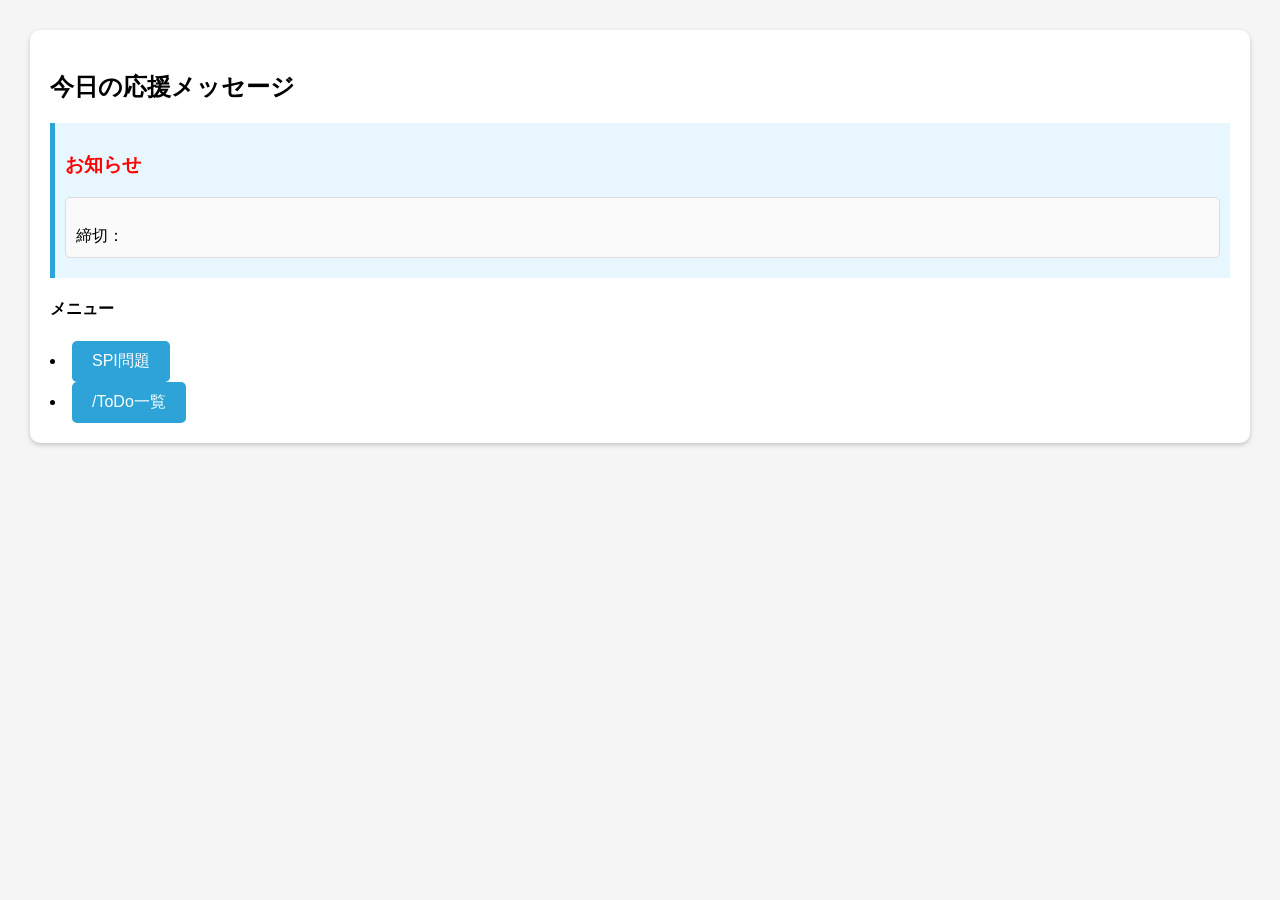
==== demo/src/main/resources/templates/index.html @ a36f1594 "初回コミット" ====
<!DOCTYPE html>

<html xmlns:th="http://www.thymeleaf.org">

<head>

<meta charset="UTF-8">

<title>応援メッセージと時間帯判定</title>
<head>

<style>

body{
    font-family: sans-serif;
    background-color:#f5f5f5;
    margin:30px;
}

.container{
    background-color:white;
    padding:20px;
    border-radius:10px;
    box-shadow:0 2px 5px rgba(0,0,0,0.2);
}

.notice{
    background-color:#e8f6ff;
    border-left:5px solid #2da3d7;
    padding:10px;
    margin-bottom:20px;
}

.menu a{
    display:inline-block;
    background-color:#2da3d7;
    color:white;
    text-decoration:none;
    padding:10px 20px;
    margin-right:10px;
    border-radius:5px;
}

.menu a:hover{
    background-color:#198fc0;
}

.todo{
    background-color:#fafafa;
    border:1px solid #ddd;
    padding:10px;
    margin-bottom:10px;
    border-radius:5px
}
</style>
</head>

<body>

<div class="container">

<h1 th:text="${greeting}"></h1>

<h2>今日の応援メッセージ</h2>

<p th:text="${message}"></p>

<div class="notice">

<h3 style="color:red">お知らせ</h3>

<div th:each="todo : ${todos}" class="todo">

<b th:text="${todo.task}"></b>

<br>

締切：

<span th:text="${#temporals.format(todo.deadline,'yyyy/MM/dd HH:mm')}"></span>

</div>

</div>

<h4>メニュー</h4>

<div class="menu">

<li>
    <a href="spi">
        SPI問題
    </a>
</li覧</a>
</li>

<li>
<a href="todo">
    /ToDo一覧
</a>

</div>

</div>

</body>
</body>

</html>
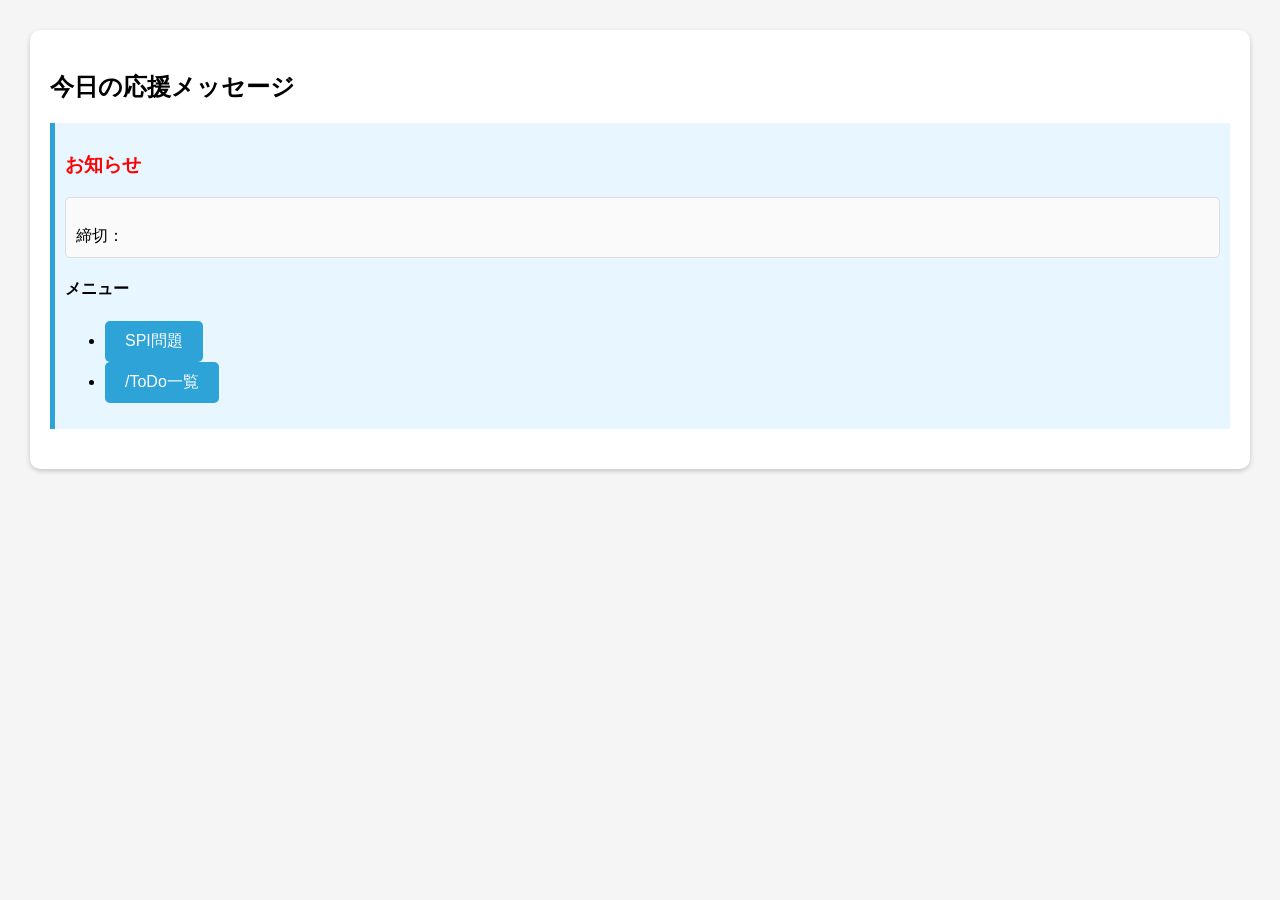
==== commit 4b47a7ea: "ToDo画面とSPI画面を修正" ====
--- a/demo/src/main/resources/templates/index.html
+++ b/demo/src/main/resources/templates/index.html
@@ -1,5 +1,13 @@
 <!DOCTYPE html>
 
+<!--
+就職活動支援Webアプリ機能
+1. 応援メッセージ表示
+2. 時間帯別挨拶表示
+3. SPI問題画面への遷移
+4. Todo一覧表示
+5. 締切間近タスク通知
+-->
 <html xmlns:th="http://www.thymeleaf.org">
 
 <head>
@@ -7,7 +15,6 @@
 <meta charset="UTF-8">
 
 <title>応援メッセージと時間帯判定</title>
-<head>
 
 <style>
 
@@ -50,28 +57,35 @@
     border:1px solid #ddd;
     padding:10px;
     margin-bottom:10px;
-    border-radius:5px
+    border-radius:5px;
 }
 </style>
+
 </head>
 
 <body>
 
 <div class="container">
 
+<!-- 時間帯に応じた挨拶表示 -->
 <h1 th:text="${greeting}"></h1>
 
+
+<!-- ランダム応援メッセージ -->
 <h2>今日の応援メッセージ</h2>
-
 <p th:text="${message}"></p>
 
+<!-- 締切が近いTodoを表示 -->
 <div class="notice">
 
 <h3 style="color:red">お知らせ</h3>
 
+
+<!-- Todo一覧表示 -->
 <div th:each="todo : ${todos}" class="todo">
 
 <b th:text="${todo.task}"></b>
+
 
 <br>
 
@@ -81,29 +95,27 @@
 
 </div>
 
+<div th:if="${notice != ''}"th:utext="${notice}">
 </div>
 
+<!-- メニュー -->
 <h4>メニュー</h4>
 
 <div class="menu">
-
-<li>
-    <a href="spi">
-        SPI問題
-    </a>
-</li覧</a>
-</li>
-
-<li>
-<a href="todo">
-    /ToDo一覧
-</a>
-
+    <ul>
+        <li>
+            <a href="/spi">
+                SPI問題
+            </a>
+        </li>
+        <li>
+            <a href="/todo">
+                /ToDo一覧
+            </a>
+        </li>
+    </ul>
 </div>
 
-</div>
-
-</body>
 </body>
 
 </html>
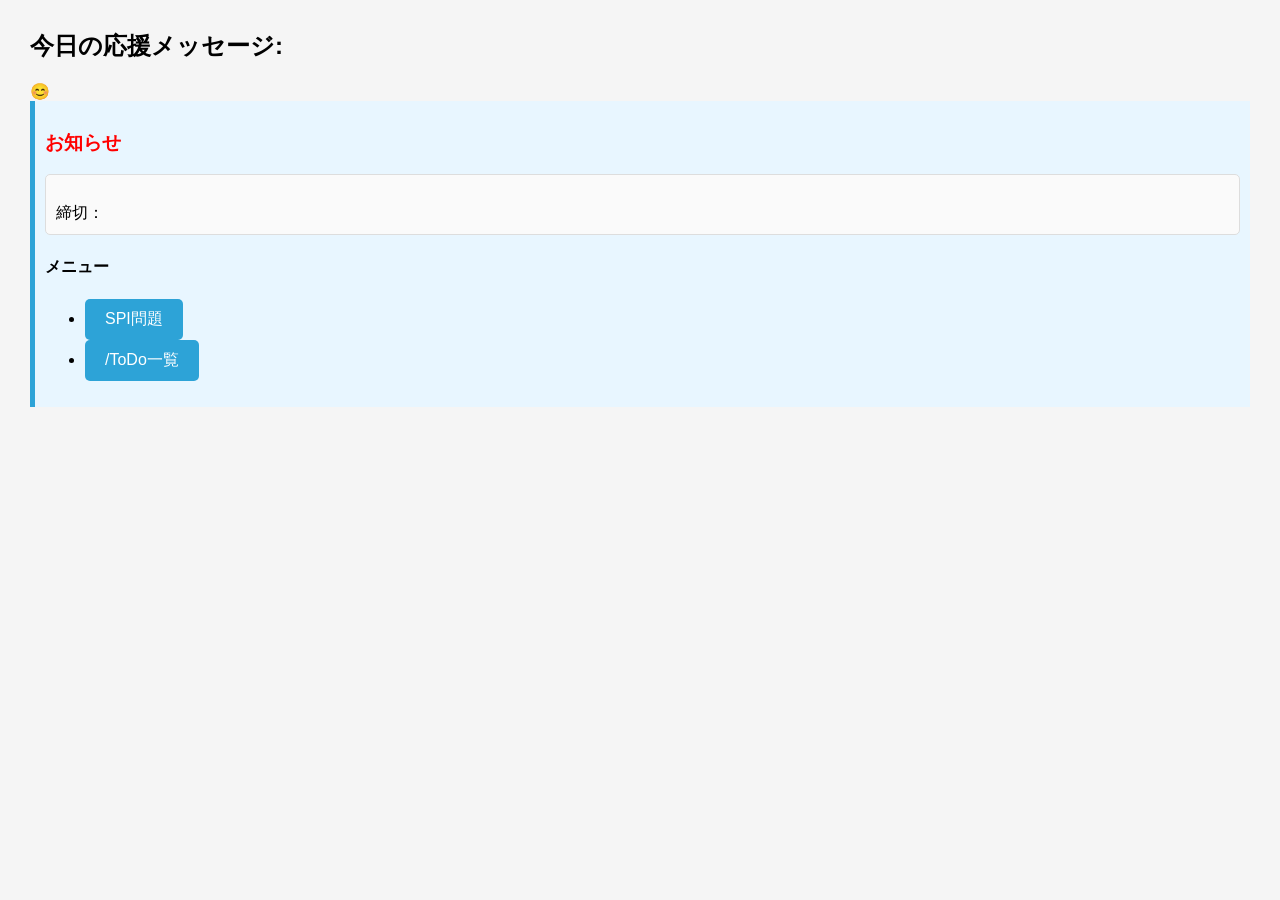
==== commit ddf8bcef: "UI改善: 吹き出しと応援メッセージを追加" ====
--- a/demo/src/main/resources/templates/index.html
+++ b/demo/src/main/resources/templates/index.html
@@ -13,6 +13,9 @@
 <head>
 
 <meta charset="UTF-8">
+
+<link rel="stylesheet" th:href="@{/css/style.css}"></link>
+
 
 <title>応援メッセージと時間帯判定</title>
 
@@ -63,17 +66,34 @@
 
 </head>
 
+
 <body>
 
-<div class="container">
+<div class="top-area">
+    <!-- 左側 -->
 
-<!-- 時間帯に応じた挨拶表示 -->
-<h1 th:text="${greeting}"></h1>
+    <div class="message-area">
+         <!-- ランダム応援メッセージ -->
+     <h2>今日の応援メッセージ:</h2>
+     <p th:text="${message}"></p>
+    </div>
+   
+    
+     <!-- 右側 -->
+
+     <!-- 時間帯に応じた挨拶表示 -->
+      <div class="character-area">
+        <div class="greeting-bubble">
+            <span th:text="${greeting}"></span>
+        </div>
+        <div class="character">
+            😊
+        </div>
+      </div>
+</div>
 
 
-<!-- ランダム応援メッセージ -->
-<h2>今日の応援メッセージ</h2>
-<p th:text="${message}"></p>
+
 
 <!-- 締切が近いTodoを表示 -->
 <div class="notice">
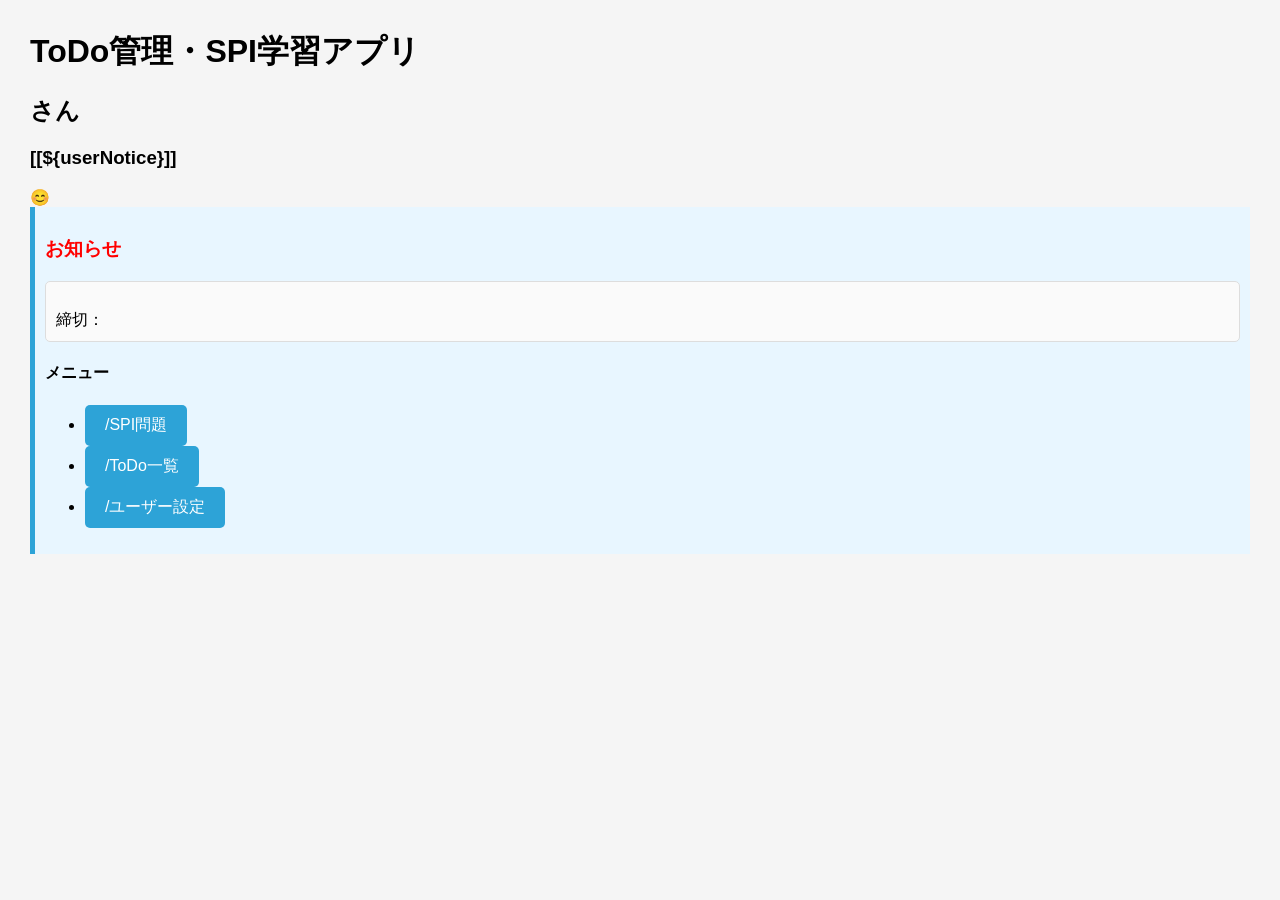
==== commit 946f8c2b: "ユーザー名機能を追加" ====
--- a/demo/src/main/resources/templates/index.html
+++ b/demo/src/main/resources/templates/index.html
@@ -15,7 +15,6 @@
 <meta charset="UTF-8">
 
 <link rel="stylesheet" th:href="@{/css/style.css}"></link>
-
 
 <title>応援メッセージと時間帯判定</title>
 
@@ -69,27 +68,39 @@
 
 <body>
 
+<h1>ToDo管理・SPI学習アプリ</h1>
+
 <div class="top-area">
     <!-- 左側 -->
 
-    <div class="message-area">
-         <!-- ランダム応援メッセージ -->
-     <h2>今日の応援メッセージ:</h2>
-     <p th:text="${message}"></p>
-    </div>
-   
-    
-     <!-- 右側 -->
+    <!-- 時間帯に応じた挨拶表示 -->
 
-     <!-- 時間帯に応じた挨拶表示 -->
-      <div class="character-area">
-        <div class="greeting-bubble">
+       <div class="character-area">
+        
+        <div class="message-area">
             <span th:text="${greeting}"></span>
+               <h2 th:if="${username != null}">
+                <span th:text="${username}"></span>さん
+            </h2>
+            <h3 th:if="${userNotice}">
+                [[${userNotice}]]
+            </h3>
         </div>
+
+       
+    <!-- 右側 -->
+
+     <!-- ランダム応援メッセージ -->
+    <div class="greeting-bubble">
+        <p th:text="${message}"></p>
+        </div>
+
         <div class="character">
             😊
         </div>
-      </div>
+        
+       </div>
+   
 </div>
 
 
@@ -125,7 +136,7 @@
     <ul>
         <li>
             <a href="/spi">
-                SPI問題
+                /SPI問題
             </a>
         </li>
         <li>
@@ -133,6 +144,12 @@
                 /ToDo一覧
             </a>
         </li>
+        <li>
+            <a href="/setting">
+                /ユーザー設定
+            </a>
+        </a>
+    </li>
     </ul>
 </div>
 
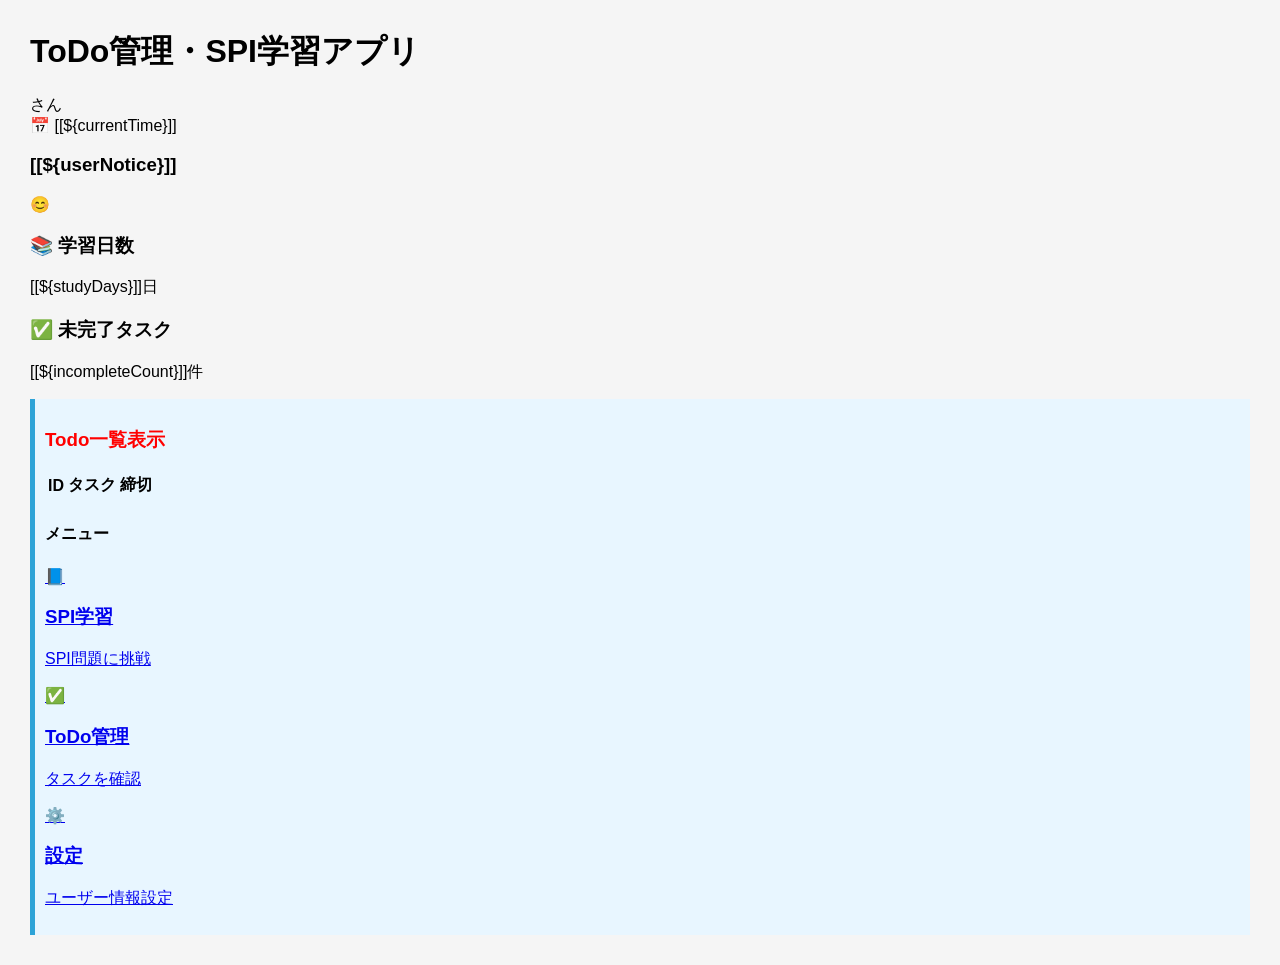
==== commit 9e1ccc03: "現在日時表示を追加" ====
--- a/demo/src/main/resources/templates/index.html
+++ b/demo/src/main/resources/templates/index.html
@@ -8,6 +8,7 @@
 4. Todo一覧表示
 5. 締切間近タスク通知
 -->
+
 <html xmlns:th="http://www.thymeleaf.org">
 
 <head>
@@ -68,7 +69,19 @@
 
 <body>
 
-<h1>ToDo管理・SPI学習アプリ</h1>
+<div class="header">
+
+    <h1>ToDo管理・SPI学習アプリ</h1>
+
+    <div class="user-info" th:if="${username != null}">
+        <span th:text="${username}"></span>さん
+    </div>
+
+    <div class="current-time">
+        📅 [[${currentTime}]]
+    </div>
+
+</div>
 
 <div class="top-area">
     <!-- 左側 -->
@@ -79,9 +92,7 @@
         
         <div class="message-area">
             <span th:text="${greeting}"></span>
-               <h2 th:if="${username != null}">
-                <span th:text="${username}"></span>さん
-            </h2>
+               
             <h3 th:if="${userNotice}">
                 [[${userNotice}]]
             </h3>
@@ -100,7 +111,19 @@
         </div>
         
        </div>
-   
+
+       <div class="dashboard">
+
+<div class="dashboard-card">
+    <h3>📚 学習日数</h3>
+    <p>[[${studyDays}]]日</p>
+</div>
+
+<div class="dashboard-card">
+    <h3>✅ 未完了タスク</h3>
+    <p>[[${incompleteCount}]]件</p>
+</div>
+
 </div>
 
 
@@ -109,49 +132,60 @@
 <!-- 締切が近いTodoを表示 -->
 <div class="notice">
 
-<h3 style="color:red">お知らせ</h3>
+<h3 style="color:red">Todo一覧表示</h3>
 
 
 <!-- Todo一覧表示 -->
-<div th:each="todo : ${todos}" class="todo">
-
-<b th:text="${todo.task}"></b>
-
-
-<br>
-
-締切：
-
-<span th:text="${#temporals.format(todo.deadline,'yyyy/MM/dd HH:mm')}"></span>
-
-</div>
-
-<div th:if="${notice != ''}"th:utext="${notice}">
-</div>
+<table class="todo-table">
+    <thead>
+        <tr>
+            <th>ID</th>
+            <th>タスク</th>
+            <th>締切</th>
+        </tr>
+    </thead>
+<tbody>
+    <tr th:each="todo : ${todos}">
+        <td th:text="${todo.id}"></td>
+        <td th:text="${todo.task}"></td>
+        <td th:text="${#temporals.format(todo.deadline,'yyyy/MM/dd HH:mm')}"></td>
+    </tr>
+</tbody>
+
+</table>
 
 <!-- メニュー -->
 <h4>メニュー</h4>
 
-<div class="menu">
-    <ul>
-        <li>
-            <a href="/spi">
-                /SPI問題
-            </a>
-        </li>
-        <li>
-            <a href="/todo">
-                /ToDo一覧
-            </a>
-        </li>
-        <li>
-            <a href="/setting">
-                /ユーザー設定
-            </a>
-        </a>
-    </li>
-    </ul>
-</div>
+<div class="menu-container">
+    <a href="/spi">
+    <div class="menu-card">
+        <div class="icon">📘</div>
+    <h3>SPI学習</h3>
+    <p>SPI問題に挑戦</p>
+    </div>
+    </a> 
+
+
+<a href="/todo">
+    <div class="menu-card">
+        <div class="icon">✅</div>
+    <h3>ToDo管理</h3>
+    <p>タスクを確認</p>
+    </div>
+</a> 
+
+
+<a href="/setting">
+    <div class="menu-card">
+        <div class="icon">⚙️</div>
+    <h3>設定</h3>
+    <p>ユーザー情報設定</p>
+    </div>
+</a> 
+
+</div>
+
 
 </body>
 
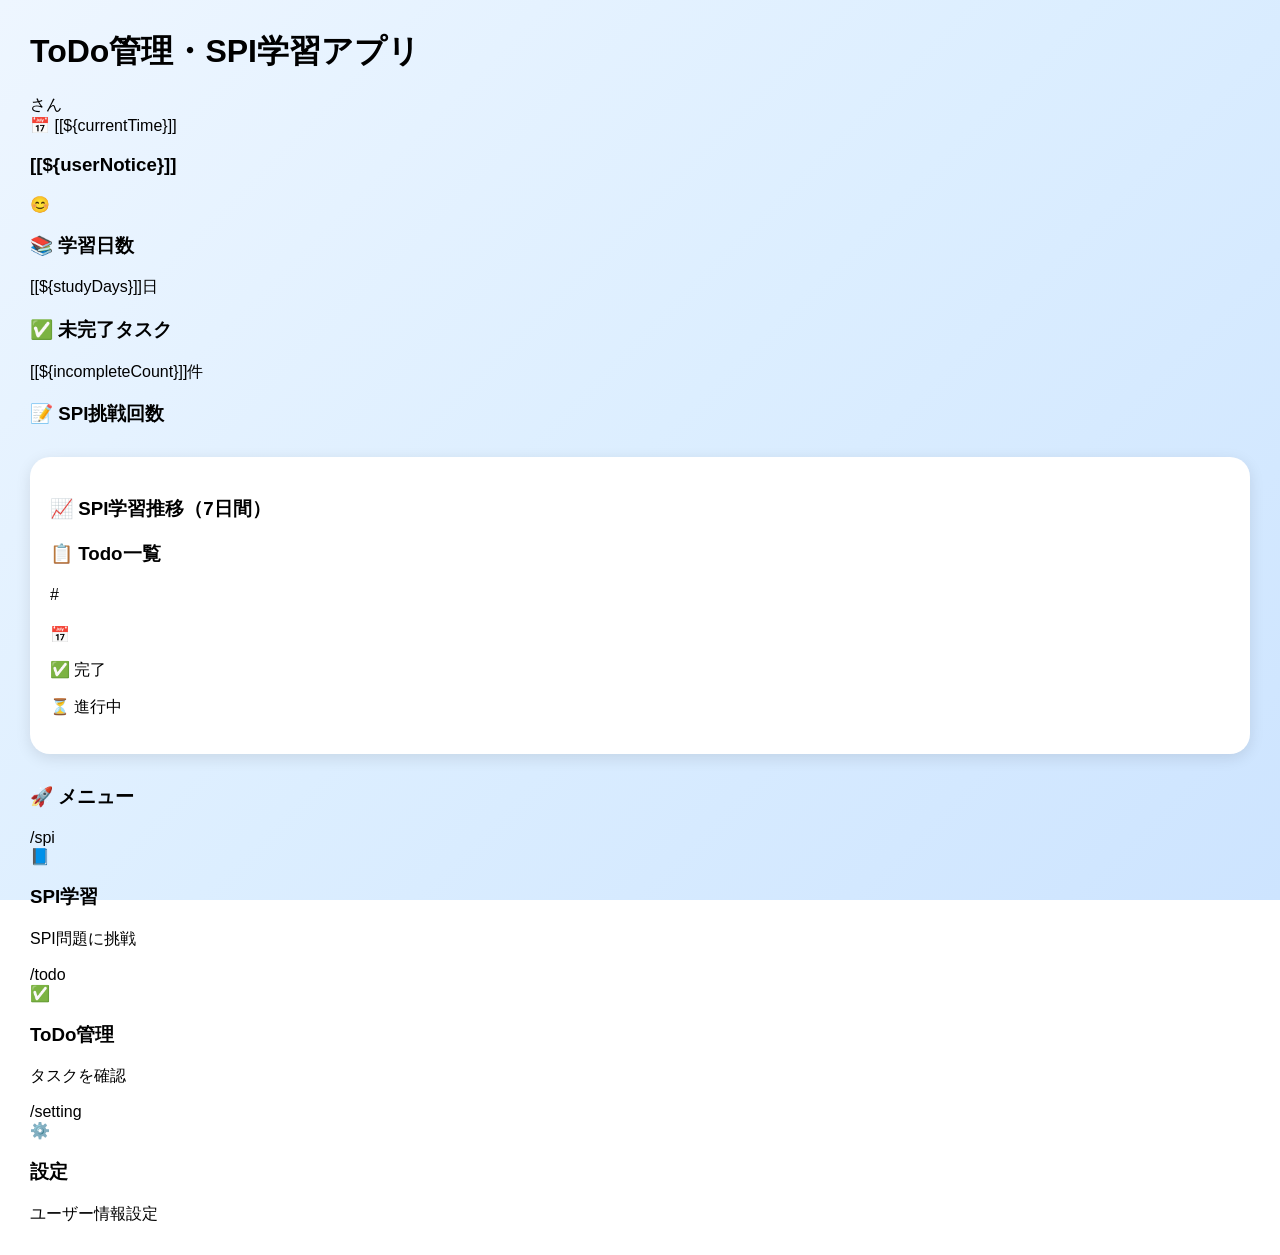
==== commit 7a7fa7c1: "就職活動支援Webアプリを更新" ====
--- a/demo/src/main/resources/templates/index.html
+++ b/demo/src/main/resources/templates/index.html
@@ -22,9 +22,19 @@
 <style>
 
 body{
-    font-family: sans-serif;
-    background-color:#f5f5f5;
+    font-family:sans-serif;
+
+    background:linear-gradient(
+        135deg,
+        #EEF6FF 0%,
+        #DCEEFF 50%,
+        #CDE4FF 100%
+    );
+
+    background-attachment:fixed;
+
     margin:30px;
+    min-height:100vh;
 }
 
 .container{
@@ -35,10 +45,15 @@
 }
 
 .notice{
-    background-color:#e8f6ff;
-    border-left:5px solid #2da3d7;
-    padding:10px;
-    margin-bottom:20px;
+    background:white;
+    border-radius:20px;
+    padding:20px;
+    margin-top:30px;
+    margin-bottom:30px;
+
+    box-shadow:0 4px 15px rgba(0,0,0,0.1);
+
+    border:none;
 }
 
 .menu a{
@@ -69,6 +84,8 @@
 
 <body>
 
+<div class="app-container">
+
 <div class="header">
 
     <h1>ToDo管理・SPI学習アプリ</h1>
@@ -124,68 +141,105 @@
     <p>[[${incompleteCount}]]件</p>
 </div>
 
-</div>
-
-
+<div class="dashboard-card">
+    <h3>📝 SPI挑戦回数</h3>
+    <p th:text="${spiCount} ?: 0"></p>
+</div>
+
+</div>
+
+
+
+<!-- 締切が近いTodoを表示 -->
+</div>
+
+</div>
 
 
 <!-- 締切が近いTodoを表示 -->
 <div class="notice">
 
-<h3 style="color:red">Todo一覧表示</h3>
-
-
-<!-- Todo一覧表示 -->
-<table class="todo-table">
-    <thead>
-        <tr>
-            <th>ID</th>
-            <th>タスク</th>
-            <th>締切</th>
-        </tr>
-    </thead>
-<tbody>
-    <tr th:each="todo : ${todos}">
-        <td th:text="${todo.id}"></td>
-        <td th:text="${todo.task}"></td>
-        <td th:text="${#temporals.format(todo.deadline,'yyyy/MM/dd HH:mm')}"></td>
-    </tr>
-</tbody>
-
-</table>
+<div class="chart-card">
+
+    <h3>📈 SPI学習推移（7日間）</h3>
+
+    <div class="bar-chart">
+
+        <div
+            th:each="count : ${graphData}"
+            class="bar"
+            th:style="'height:' + (${count} * 25 + 20) + 'px'">
+
+            <span th:text="${count}"></span>
+
+        </div>
+
+    </div>
+
+</div>
+
+    <h3>📋 Todo一覧</h3>
+
+    <div th:each="todo : ${todos}"
+         th:class="${todo.completed} ? 'todo-card completed' : 'todo-card'">
+
+        <div class="todo-header">
+            <span class="todo-id">
+                #<span th:text="${todo.id}"></span>
+            </span>
+        </div>
+
+        <h4 th:text="${todo.task}"></h4>
+
+        <p class="deadline">
+            📅
+            <span th:text="${#temporals.format(todo.deadline,'yyyy/MM/dd HH:mm')}"></span>
+        </p>
+
+        <p th:if="${todo.completed}" class="status-complete">
+            ✅ 完了
+        </p>
+
+        <p th:unless="${todo.completed}" class="status-progress">
+            ⏳ 進行中
+        </p>
+
+    </div>
+
+</div>
 
 <!-- メニュー -->
-<h4>メニュー</h4>
+<h3>🚀 メニュー</h3>
 
 <div class="menu-container">
-    <a href="/spi">
-    <div class="menu-card">
-        <div class="icon">📘</div>
-    <h3>SPI学習</h3>
-    <p>SPI問題に挑戦</p>
-    </div>
-    </a> 
-
-
-<a href="/todo">
-    <div class="menu-card">
-        <div class="icon">✅</div>
-    <h3>ToDo管理</h3>
-    <p>タスクを確認</p>
-    </div>
-</a> 
-
-
-<a href="/setting">
-    <div class="menu-card">
-        <div class="icon">⚙️</div>
-    <h3>設定</h3>
-    <p>ユーザー情報設定</p>
-    </div>
-</a> 
-
-</div>
-
+
+    /spi
+        <div class="menu-card">
+            <div class="icon">📘</div>
+            <h3>SPI学習</h3>
+            <p>SPI問題に挑戦</p>
+        </div>
+    </a>
+
+    /todo
+        <div class="menu-card">
+            <div class="icon">✅</div>
+            <h3>ToDo管理</h3>
+            <p>タスクを確認</p>
+        </div>
+    </a>
+
+    /setting
+        <div class="menu-card">
+            <div class="icon">⚙️</div>
+            <h3>設定</h3>
+            <p>ユーザー情報設定</p>
+        </div>
+    </a>
+
+</div>
+
+</div> <!-- app-container -->
 
 </body>
 
@@ -197,4 +251,3 @@
 
 
 
-
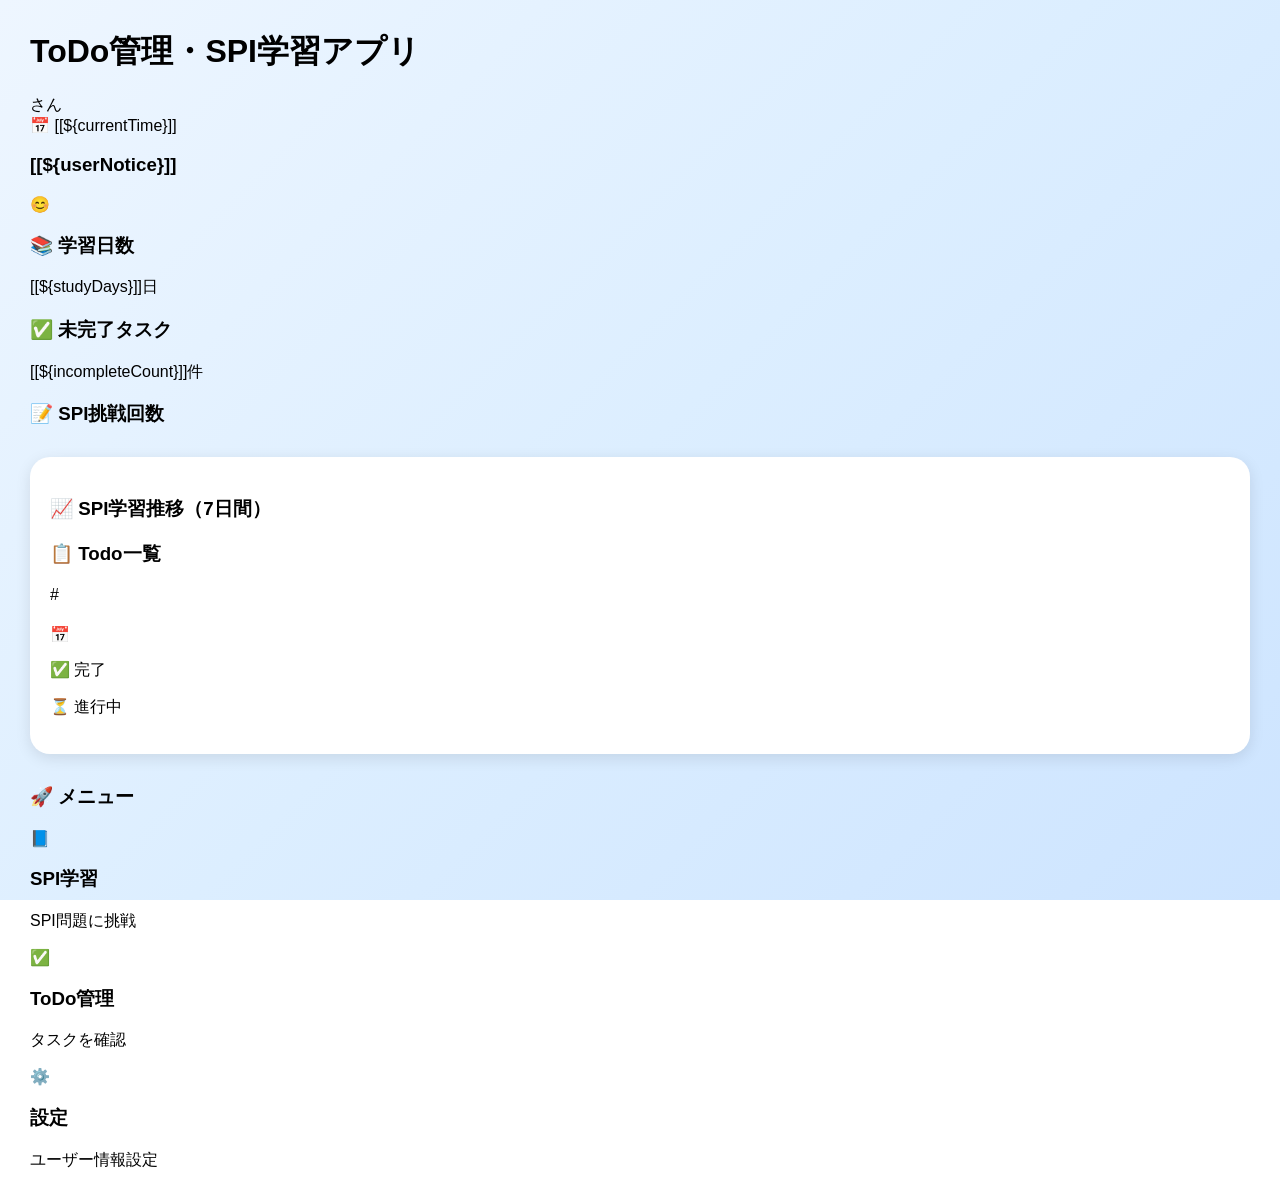
==== commit ce697d3a: "コードを修正" ====
--- a/demo/src/main/resources/templates/index.html
+++ b/demo/src/main/resources/templates/index.html
@@ -213,7 +213,7 @@
 
 <div class="menu-container">
 
-    /spi
+    <a th:href="@{/spi}">
         <div class="menu-card">
             <div class="icon">📘</div>
             <h3>SPI学習</h3>
@@ -221,7 +221,7 @@
         </div>
     </a>
 
-    /todo
+    <a th:href="@{/todo}">
         <div class="menu-card">
             <div class="icon">✅</div>
             <h3>ToDo管理</h3>
@@ -229,7 +229,7 @@
         </div>
     </a>
 
-    /setting
+    <a th:href="@{/setting}">
         <div class="menu-card">
             <div class="icon">⚙️</div>
             <h3>設定</h3>
